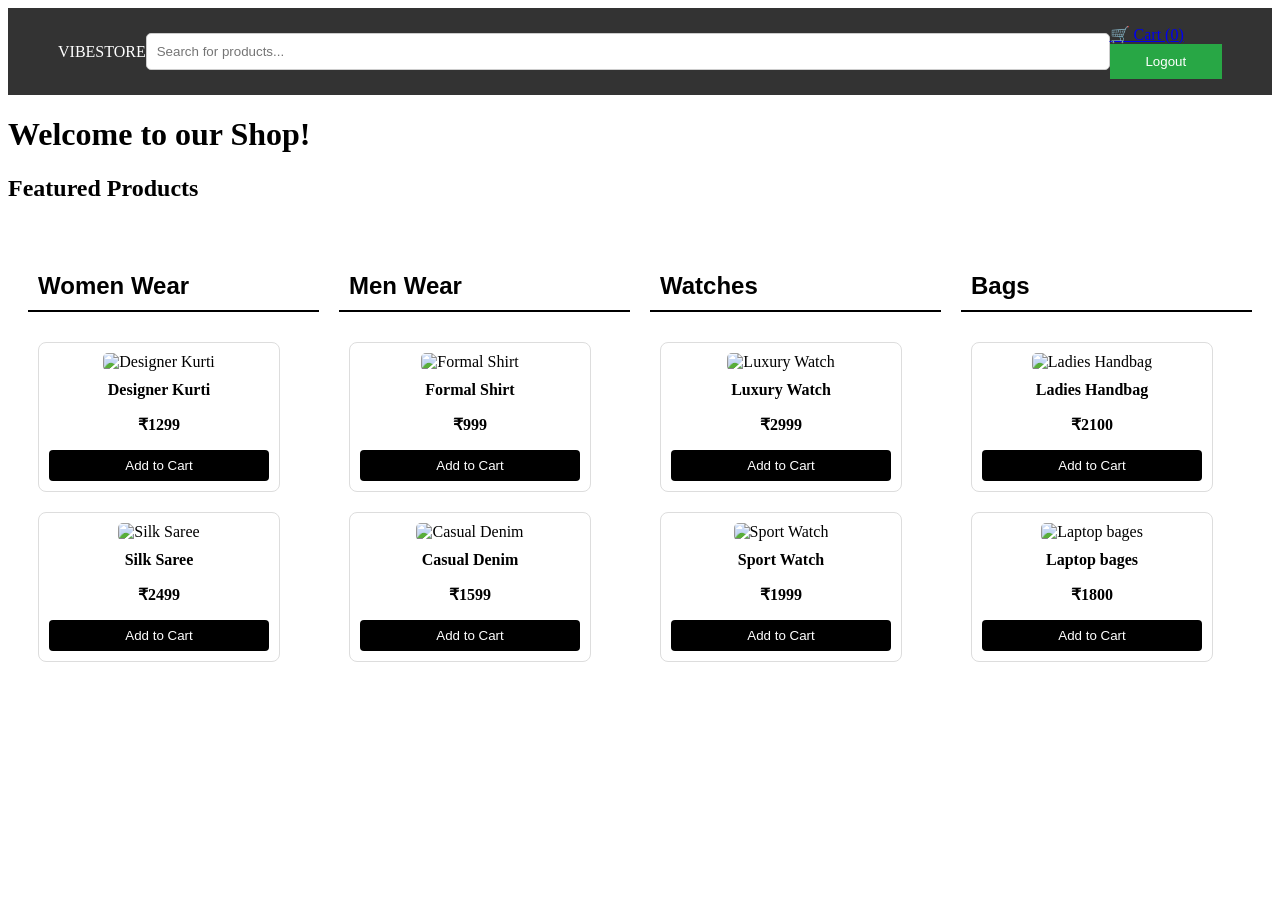
==== index.html @ 04a886cd "Add files via upload" ====
<!DOCTYPE html>
<html lang="en">
<head>
    <meta charset="UTF-8">
    <meta name="viewport" content="width=device-width, initial-scale=1.0">
    <title>Vibestore - Home</title>
    <link rel="stylesheet" href="style.css">
    <script src="https://cdn.jsdelivr.net/npm/sweetalert2@11"></script>
</head>
<body>

    <nav class="navbar">
        <div class="logo">VIBESTORE</div>
        
        <input type="text" id="search-input" placeholder="Search for products..." onkeyup="filterProducts()">
        
        <div class="nav-links">
            <a href="cart.html" id="cart-btn">
                🛒 Cart (<span id="cart-count">0</span>)
            </a>
            
            <button onclick="logout()" class="logout-btn">Logout</button>
        </div>
    </nav>

    <header class="hero">
        <h1 id="welcome-msg">Welcome to our Shop!</h1>
    </header>

    <main class="container">
        <h2>Featured Products</h2>
        <div id="product-container" class="product-grid">
            </div>
    </main>

    <script src="home.js"></script>
</body>
</html>
---- style.css ----
.auth-container {
    width: 350px;
    margin: 100px auto;
    background: rgba(255, 255, 255, 0.9);
    padding: 30px;
    border-radius: 10px;
    text-align: center;
    box-shadow: 0px 4px 15px rgba(0,0,0,0.2);
}

input {
    width: 100%;
    padding: 10px;
    margin: 10px 0;
    border: 1px solid #ccc;
    border-radius: 5px;
}

button {
    width: 100%;
    padding: 10px;
    background: #28a745;
    color: white;
    border: none;
    cursor: pointer;
}
.navbar {
    display: flex;
    justify-content: space-between;
    align-items: center;
    background: #333;
    color: white;
    padding: 15px 50px;
}

.product-grid {
    display: grid;
    grid-template-columns: repeat(auto-fill, minmax(200px, 1fr));
    gap: 20px;
    padding: 20px;
}

.product-card {
    border: 1px solid #ddd;
    padding: 15px;
    text-align: center;
    border-radius: 8px;
    transition: 0.3s;
}

.product-card:hover {
    box-shadow: 0 4px 10px rgba(0,0,0,0.1);
}

.price {
    font-weight: bold;
    color: #28a745;
}
.product-card img {
    width: 100%;      
    height: 200px;    
    object-fit: cover; 
    border-radius: 8px;
    margin-bottom: 10px;
}

.product-card {
    transition: transform 0.3s ease, box-shadow 0.3s ease;
}

.product-card:hover {
    transform: translateY(-10px);
    box-shadow: 0 10px 20px rgba(0,0,0,0.2);
}

button {
    cursor: pointer;
    transition: background 0.3s;
}

.login-body {
    background-image: linear-gradient(rgba(0,0,0,0.6), rgba(0,0,0,0.6)), 
                      url('https://images.unsplash.com/photo-1607082348824-0a96f2a4b9da?q=80&w=2070&auto=format&fit=crop');
    background-size: cover;
    background-position: center;
    background-attachment: fixed;
    height: 100vh;
    display: flex;
    align-items: center;
    justify-content: center;
}
#product-container {
    display: grid;
    grid-template-columns: repeat(auto-fill, minmax(250px, 1fr));
    gap: 20px;
    padding: 20px;
}

.product-card img {
    width: 100% !important;
    height: 250px !important;
    display: block !important; 
    object-fit: cover;
    border-radius: 8px;
    background-color: #f0f0f0; 
}
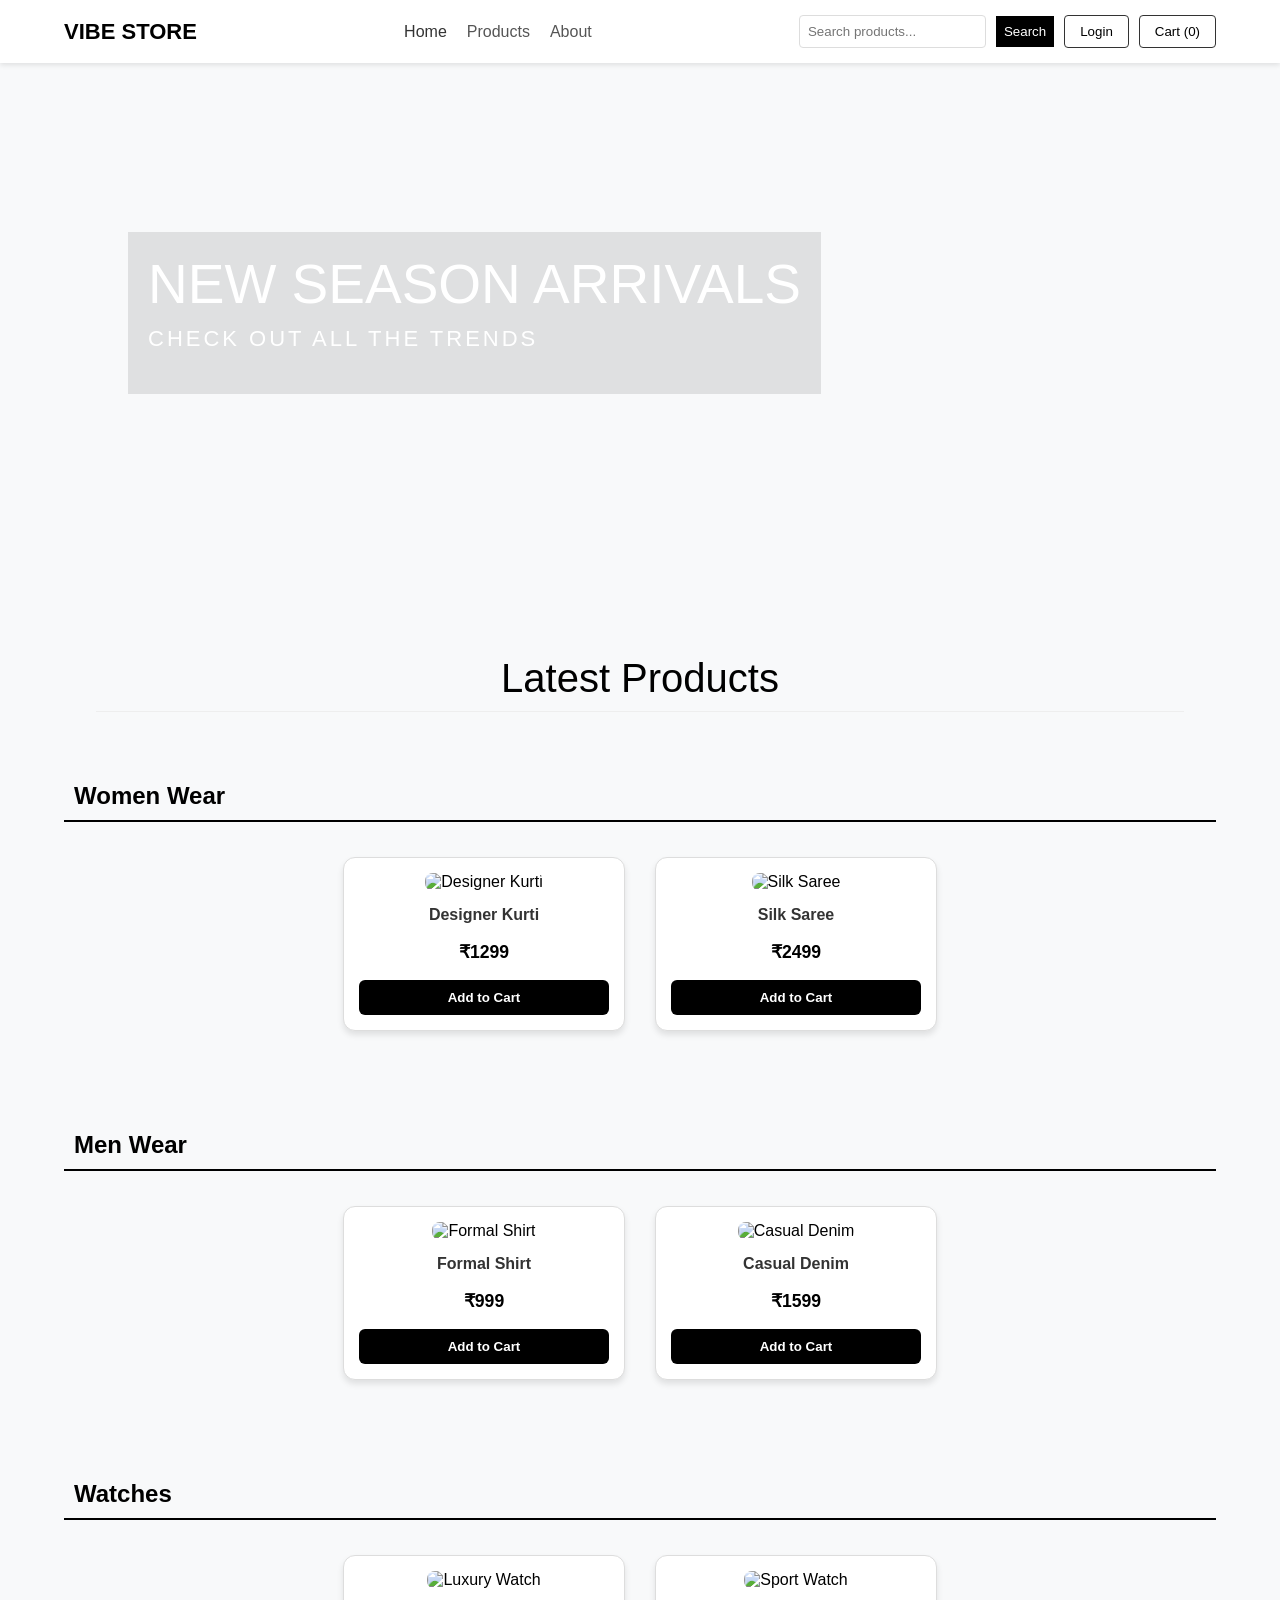
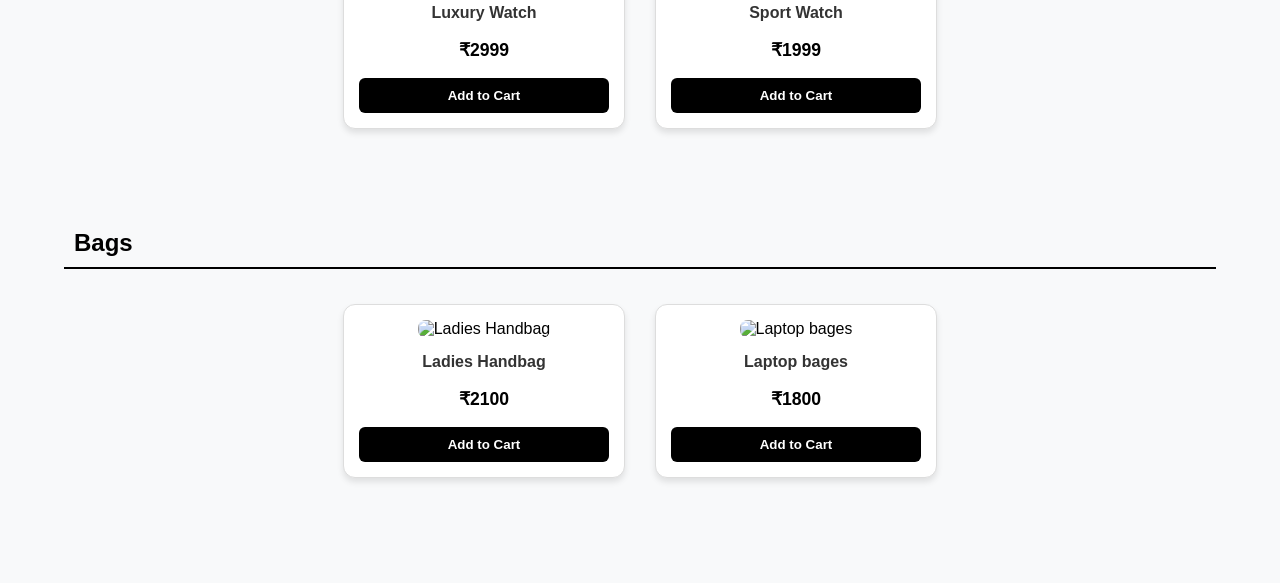
==== commit 90236e45: "Add files via upload" ====
--- a/index.html
+++ b/index.html
@@ -3,35 +3,51 @@
 <head>
     <meta charset="UTF-8">
     <meta name="viewport" content="width=device-width, initial-scale=1.0">
-    <title>Vibestore - Home</title>
-    <link rel="stylesheet" href="style.css">
-    <script src="https://cdn.jsdelivr.net/npm/sweetalert2@11"></script>
+    <title>VIBE STORE</title>
 </head>
-<body>
+<body style="margin:0; font-family: sans-serif; background-color: #f8f9fa;">
 
-    <nav class="navbar">
-        <div class="logo">VIBESTORE</div>
+    <nav style="display:flex; justify-content:space-between; align-items:center; padding:15px 5%; background:#fff; box-shadow:0 2px 5px rgba(0,0,0,0.1); position: sticky; top:0; z-index: 100;">
+        <div style="font-size:22px; font-weight:bold;">VIBE STORE </div>
+        <div style="display:flex; gap:20px;">
+            <a href="index.html" style="text-decoration:none; color:#333;">Home</a>
+            <a href="#product-section" style="text-decoration:none; color:#555;">Products</a>
+            <a href="#" style="text-decoration:none; color:#555;">About</a>
+        </div>
+        <div style="display:flex; gap:10px; align-items: center;">
+            <input type="text" id="search-input" placeholder="Search products..." style="padding:8px; border:1px solid #ddd; border-radius:4px;">
+            <button id="search-btn" style="padding:8px; background:#000; color:#fff; border:none; cursor:pointer;">
+           Search </button>
+            <button id="login-btn" onclick="location.href='login.html'" style="padding:8px 15px; border:1px solid #333; background:none; cursor:pointer; border-radius:4px;">
+            <i class="fa fa-sign-in"></i> Login
+        </button>
         
-        <input type="text" id="search-input" placeholder="Search for products..." onkeyup="filterProducts()">
+        <button id="logout-btn" onclick="logoutUser()" style="padding:8px 15px; background:#000; color:#fff; border:none; cursor:pointer; border-radius:4px;">
+            <i class="fa fa-sign-out"></i> Logout
+        </button>
         
-        <div class="nav-links">
-            <a href="cart.html" id="cart-btn">
-                🛒 Cart (<span id="cart-count">0</span>)
-            </a>
-            
-            <button onclick="logout()" class="logout-btn">Logout</button>
+        <button onclick="location.href='cart.html'" style="padding:8px 15px; border:1px solid #333; background:none; cursor:pointer; border-radius:4px;">
+            <i class="fa fa-shopping-cart"></i> Cart (0)
+        </button>
         </div>
     </nav>
 
-    <header class="hero">
-        <h1 id="welcome-msg">Welcome to our Shop!</h1>
-    </header>
+    <div style="width:100%; height:500px; background:url('https://images.pexels.com/photos/1536619/pexels-photo-1536619.jpeg') no-repeat center/cover; display:flex; align-items:center; color:#fff; padding-left:10%;">
+        <div style="background: rgba(0,0,0,0.1); padding: 20px;">
+            <h1 style="font-size:55px; margin:0; font-weight: 300;">NEW SEASON ARRIVALS</h1>
+            <p style="font-size:22px; letter-spacing:3px; margin-top:10px;">CHECK OUT ALL THE TRENDS</p>
+        </div>
+    </div>
 
-    <main class="container">
-        <h2>Featured Products</h2>
-        <div id="product-container" class="product-grid">
+    <div id="product-section" style="text-align:center; padding:60px 0;">
+        <h2 style="font-size:40px; margin-bottom:10px; font-weight: 500;">Latest Products</h2>
+        <hr style="width:85%; margin: 0 auto 40px; border: 0; border-top: 1px solid #eee;">
+        
+        
+
+        <div id="product-container" style="display:flex; flex-wrap:wrap; justify-content:center; padding:0 5%; gap: 25px;">
             </div>
-    </main>
+    </div>
 
     <script src="home.js"></script>
 </body>
